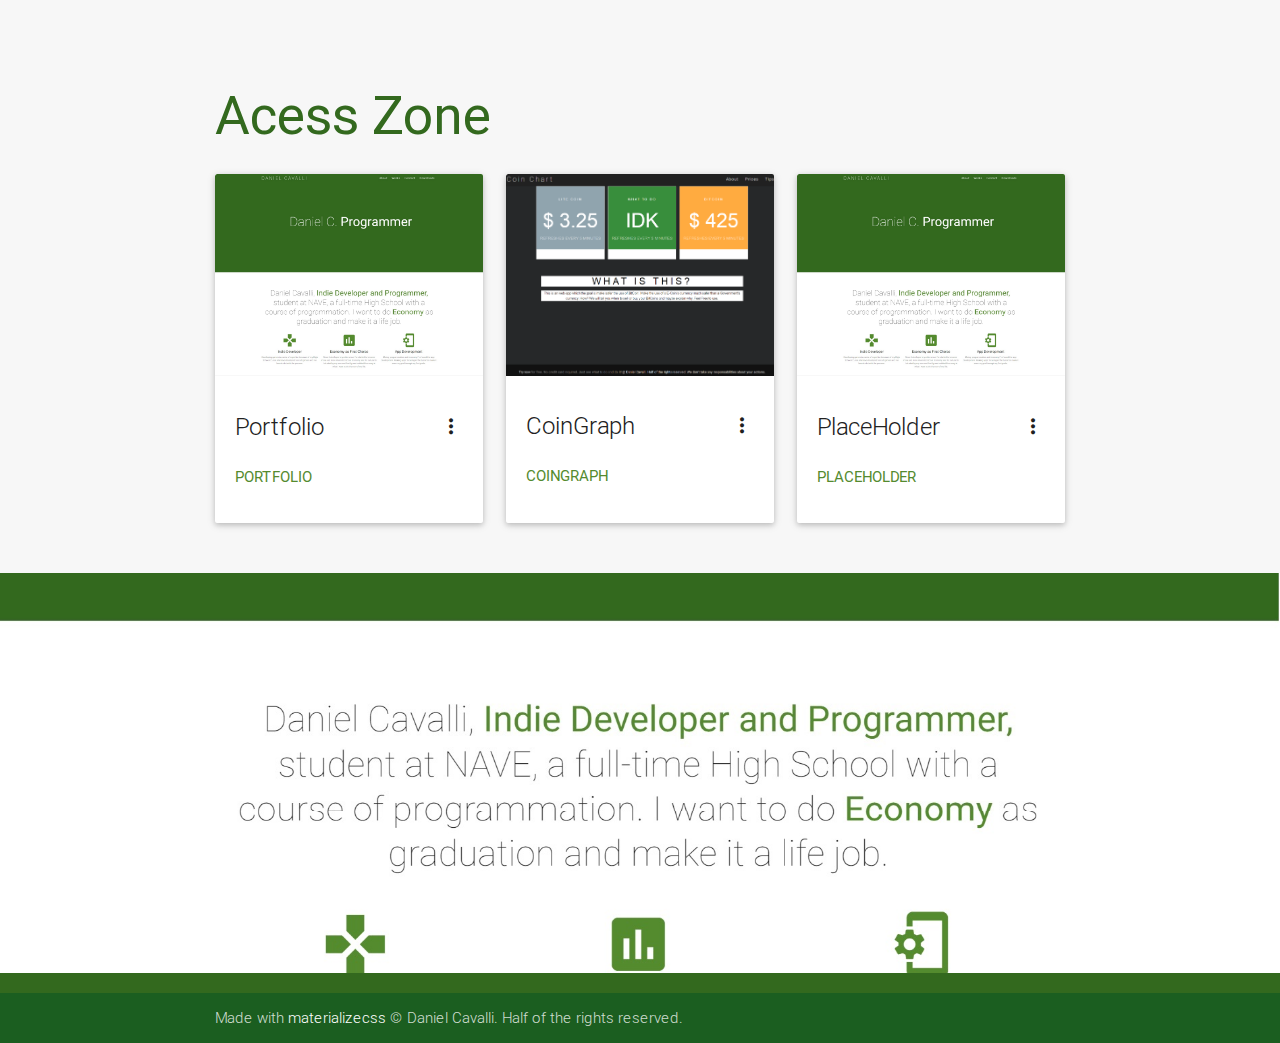
==== index.html @ db2be6b5 "Restart" ====
<!DOCTYPE html>
<html lang="en">

<head>
    <meta http-equiv="Content-Type" content="text/html; charset=UTF-8" />
    <meta name="viewport" content="width=device-width, initial-scale=1, maximum-scale=1.0" />
    <meta name="google-signin-client_id" content="17430332613-jc5j3ai4s316dlv9j1suflbheujmlhgo.apps.googleusercontent.com" />
    <title>Good Name Here</title>

    <!-- CSS  -->
    <link href="https://fonts.googleapis.com/icon?family=Material+Icons" rel="stylesheet">
    <link href="Materialize/css/materialize.css" type="text/css" rel="stylesheet" media="screen,projection" />
    <link href="Materialize/css/style.css" type="text/css" rel="stylesheet" media="screen,projection" />
</head>
<!-- Important part is starting, be careful and don't mess up everything. Thanks-->

<body>
    <!-- Navigation Bar -->
    <!--First Block of Content-->
    <div class="section scrollspy" id="work">
        <div class="container">
            <h2 class="header text_b">Acess Zone </h2>
            <div class="row">
                <!--Template-->
                <div class="col s12 m4 l4">
                    <div class="card">
                        <div class="card-image waves-effect waves-block waves-light">
                            <img class="activator" src="Materialize/images/project1.jpg">
                        </div>
                        <div class="card-content">
                            <span class="card-title activator grey-text text-darken-4">Portfolio <i class="mdi-navigation-more-vert right"></i></span>
                            <p><a href="portfolio/index.html">Portfolio</a></p>
                        </div>
                        <div class="card-reveal">
                            <span class="card-title grey-text text-darken-4"><b>Portfolio</b> <i class="mdi-navigation-close right"></i></span>
                            <p>An awesome portfolio made by no one more than me. It's a complete shit, I Know. Sorry for the incovinient.</p>
                            <p><b> Framework: </b> Materialize Css</p>
                            <p><b> Release Date: </b> I'm too lazy to replace this with another stupid thing</p>
                            <p><b> Genre: </b> Hummnn... Portfolio?</p>
                            <p><b> Dev: </b> Daniel Cavalli</p>
                        </div>
                    </div>
                </div>
                <!--Template-->
                <div class="col s12 m4 l4">
                    <div class="card">
                        <div class="card-image waves-effect waves-block waves-light">
                            <img class="activator" src="Materialize/images/Acess.png">
                        </div>
                        <div class="card-content">
                            <span class="card-title activator grey-text text-darken-4">CoinGraph <i class="mdi-navigation-more-vert right"></i></span>
                            <p><a href="coinchart/index.html">CoinGraph</a></p>
                        </div>
                        <div class="card-reveal">
                            <span class="card-title grey-text text-darken-4"><a href="coinchart/index.html"><b>CoinGraph </b></a><i class="mdi-navigation-close right"></i></span>
                            <p>A plataform to monitorize BitCoin and LiteCoin and study their Flow Chart Pattern.</p>
                            <p><b> API: </b> CoinMarketCap</p>
                            <p><b> Release Date: </b> 01/10/2016</p>
                            <p><b> Genre: </b> Bussines Application</p>
                            <p><b> Dev: </b> Daniel Cavalli</p>
                            <p><b> License for Use: </b> Free to use as base of anything you want.</p>
                        </div>
                    </div>
                </div>
                <div class="col s12 m4 l4">
                    <div class="card">
                        <div class="card-image waves-effect waves-block waves-light">
                            <img class="activator" src="Materialize/images/project1.jpg">
                        </div>
                        <div class="card-content">
                            <span class="card-title activator grey-text text-darken-4">PlaceHolder <i class="mdi-navigation-more-vert right"></i></span>
                            <p><a href="#">PlaceHolder</a></p>
                        </div>
                        <div class="card-reveal">
                            <span class="card-title grey-text text-darken-4"><span class="span_h2">PlaceHolder</span><i class="mdi-navigation-close right"></i></span>
                            <p>"A game... With Games.. IN THE GAME! Great Game." - MiniLympics is a game made for SBGames, an event from Brasil that gives to the winner a certificate and great recognizing. It's a action-puzzle game with theme based on Paralympics, uses minigames to introduce the action and puzzle genre, we have 30 minigames for this.</p>
                            <p><b> Engine: </b> Unity</p>
                            <p><b> Release Date: </b> 03/08/2015</p>
                            <p><b> Genre: </b> Action and Puzzle</p>
                            <p><b> Devs: </b> WorkShop</p>
                            <p><b> My Function: </b> Programmer</p>
                        </div>
                    </div>
                </div>
            </div>
        </div>
    </div>
	<div class="parallax-container">
    <div class="parallax"><img src="Materialize/images/project1.jpg"></div>
</div>
	<!--Footer-->
<footer id="contact" class="page-footer light-green darken-4 scrollspy">
    <div class="container">  
    </div>
    <div class="footer-copyright green darken-4">
        <div class="container">
            Made with <a class="white-text" href="http://materializecss.com/">materializecss</a> © Daniel Cavalli. Half of the rights reserved.
        </div>
    </div>
</footer>

    <!--  Scripts-->
    <script src="https://code.jquery.com/jquery-2.1.1.min.js"></script>
    <script src="Materialize/js/materialize.js"></script>
    <script src="Materialize/js/init.js"></script>
    <script>
        var color = 0;

        function colorChanger() {
            if (color >= 5) {
                color = 0;
            } else {
                color++;
            }
            if (color == 0) {
                $(".grey").removeClass("grey").addClass("teal");
                $(".grey-text").removeClass("grey-text").addClass("teal-text");
            } else if (color == 1) {
                $(".teal").removeClass("teal").addClass("blue");
                $(".teal-text").removeClass("teal-text").addClass("blue-text");
            } else if (color == 2) {
                $(".blue").removeClass("blue").addClass("green");
                $(".blue-text").removeClass("blue-text").addClass("green-text");
            } else if (color == 3) {
                $(".green").removeClass("green").addClass("pink");
                $(".green-text").removeClass("green-text").addClass("pink-text");
            } else if (color == 4) {
                $(".pink").removeClass("pink").addClass("amber");
                $(".pink-text").removeClass("pink-text").addClass("amber-text");
            } else if (color == 5) {
                $(".amber").removeClass("amber").addClass("grey");
                $(".amber-text").removeClass("amber-text").addClass("grey-text");
            }
            var a = document.getElementById("CurrentColor").className.split(' ')[4];
            Materialize.toast('I am ' + a + ' now', 750, 'rounded');
        }
        var number = 0;

        function dontclick() {
            number += 1;
            if (number == 1) {
                Materialize.toast("\"Don't Click\", your read it?", 2000);
            }
            if (number == 10) {
                Materialize.toast("You really have problems, don't you?", 6000);
            }
            if (number == 50) {
                Materialize.toast("HOLY FUCKING SATAN! Why? Just tell me that.", 10000);
            }
            if (number == 250) {
                Materialize.toast("\"Some people say that out of my room there is something called 'world', maybe I should see if it's truth.\" - He thought in a moment of loneliness", 9000);
            }
            if (number == 1000) {
                Materialize.toast("You know that no one will never heard about this, don't you?", 10000);
            }
            if (number == 2500) {
                Materialize.toast("Hmm, maybe you're thinking you'll get to your friends and say \"Hey, I've got the '5 thousand clicks' message, did you get it? It's sooooo awesome\", I highly don't recommend this, it'll be awkward.", 15000);
            }
            if (number == 5000) {
                Materialize.toast("You need a good person in your life. I know it may be hard for someone like you but try!", 10000);
            }
            if (number == 10000) {
                Materialize.toast("I'm out, you won... You really are the strangest person I've ever seen.", 10000);
            }
        }
    </script>
</body>

</html>
---- Materialize/css/style.css ----
/* Custom Stylesheet */
/**
 *
 * Made By Joash Pereira
 * Thanks for MaterializeCSS.com
 */

.default_color{background-color: #2196F3 !important}

.default_color_text{color: #2196F3 !important}

.icon-block {
    padding: 0 15px;
}

#intro, #work, #team {padding-top: 4rem;}


#index-banner {
    min-height: 632px;
    max-height: 864px;
    position: relative;
    background-color: #2196F3;
}

#nav_f{
    box-shadow: none !important; 
    -webkit-box-shadow:none !important;
}

.text_h {
    padding: 15% 0;
    font-size: 6.0em;
    font-weight: 100;
    color:white;
}

.brand-logo{
    position: absolute;
    color: #fff;
    display: inline-block;
    font-size: 2.1rem;
    font-style: normal;
    font-weight: 100;
    padding: 0;
    letter-spacing: 7px;
}

.text_h2 {font-weight: 100;margin-bottom: 4%; line-height: 4.5rem;}

.span_h2 {font-weight: 400;color: #558b2f;}

.text_b{color: #33691e;}

.in{font-weight: 400 !important; font-style: normal !important;}

.promo i {
    color: #558b2f;
    font-size: 7rem;
    display: block;
}
.card-content a {color: #558b2f;}

.card-content a:hover {color: #558b2f;}

#work, #team{background: rgb(247, 247, 247);}

.text_pink{color:#EF9A9A;}

nav ul a {
    font-size: 1.2rem;
    color: #FFF;
    letter-spacing: 2px;
    display: block;
    font-weight: 300;
    padding: 0px 15px;
}

.cd-headline.type .cd-words-wrapper {
    vertical-align: top;
    overflow: hidden;
}

.cd-headline.type .cd-words-wrapper::after {
    /* vertical bar */
    content: '';
    position: absolute;
    right: 0;
    top: 50%;
    bottom: auto;
    -webkit-transform: translateY(-50%);
    -moz-transform: translateY(-50%);
    -ms-transform: translateY(-50%);
    -o-transform: translateY(-50%);
    transform: translateY(-50%);
    height: 90%;
    width: 1px;
    background-color: #8bc34a;
}

.cd-headline.type .cd-words-wrapper.waiting::after {
    -webkit-animation: cd-pulse 1s infinite;
    -moz-animation: cd-pulse 1s infinite;
    animation: cd-pulse 1s infinite;
}
.cd-headline.type .cd-words-wrapper.selected {
    background-color: #FFF;
}

.cd-headline.type .cd-words-wrapper.selected::after {
    visibility: hidden;
}

.cd-headline.type .cd-words-wrapper.selected b {
    color: #8bc34a ;
}

.cd-headline.type b {
    visibility: hidden;
}

.cd-headline.type b.is-visible {
    visibility: visible;
}

.cd-headline.type i {
    position: absolute;
    visibility: hidden;
}
.cd-headline.type i.in {
    position: relative;
    visibility: visible;
}

@-webkit-keyframes cd-pulse {
    0% {
        -webkit-transform: translateY(-50%) scale(1);
        opacity: 1;
    }
    40% {
        -webkit-transform: translateY(-50%) scale(0.9);
        opacity: 0;
    }
    100% {
        -webkit-transform: translateY(-50%) scale(0);
        opacity: 0;
    }
}
@-moz-keyframes cd-pulse {
    0% {
        -moz-transform: translateY(-50%) scale(1);
        opacity: 1;
    }
    40% {
        -moz-transform: translateY(-50%) scale(0.9);
        opacity: 0;
    }
    100% {
        -moz-transform: translateY(-50%) scale(0);
        opacity: 0;
    }
}

@keyframes cd-pulse {
    0% {
        -webkit-transform: translateY(-50%) scale(1);
        -moz-transform: translateY(-50%) scale(1);
        -ms-transform: translateY(-50%) scale(1);
        -o-transform: translateY(-50%) scale(1);
        transform: translateY(-50%) scale(1);
        opacity: 1;
    }
    40% {
        -webkit-transform: translateY(-50%) scale(0.9);
        -moz-transform: translateY(-50%) scale(0.9);
        -ms-transform: translateY(-50%) scale(0.9);
        -o-transform: translateY(-50%) scale(0.9);
        transform: translateY(-50%) scale(0.9);
        opacity: 0;
    }
    100% {
        -webkit-transform: translateY(-50%) scale(0);
        -moz-transform: translateY(-50%) scale(0);
        -ms-transform: translateY(-50%) scale(0);
        -o-transform: translateY(-50%) scale(0);
        transform: translateY(-50%) scale(0);
        opacity: 0;
    }
}


/* Preloader */
#preloader {
    position: fixed;
    top:0;
    left:0;
    right:0;
    bottom:0;
    background-color:#fff; /* change if the mask should have another color then white */
    z-index:1200; /* makes sure it stays on top */
}

#status {
    width:200px;
    height:200px;
    position:absolute;
    left:50%; /* centers the loading animation horizontally one the screen */
    top:50%; /* centers the loading animation vertically one the screen */
    background-image:url(../img/status.gif); /* path to your loading animation */
    background-repeat:no-repeat;
    background-position:center;
    margin:-100px 0 0 -100px; /* is width and height divided by two */
}

@media only screen and (max-width: 480px) {
    .text_h {
        padding: 4% 0;
        font-size: 5em;
        font-weight: 100;
        color: white;
    }
}

input, textarea {
    border-bottom: 1px solid #fff;
}

nav a.button-collapse {
    left: -25px;
}

.card-avatar .waves-effect {
    text-align: center;
    margin-top: 20px;
}

.card-avatar img {
    height: 150px;
    width: 150px;
    border-radius: 75px;
}

.card-avatar .card-content {
    text-align: center;
}

.card .card-content p {
    margin: 15px 0px;
}

.card-avatar .card-content i {
   font-size: 1.5rem;
}

.card-avatar .card-content .card-title {
    line-height: 30px !important;
}

.parallax-container {
    max-height: 400px;
}

footer.page-footer {
    margin-top: 0px !important;
}
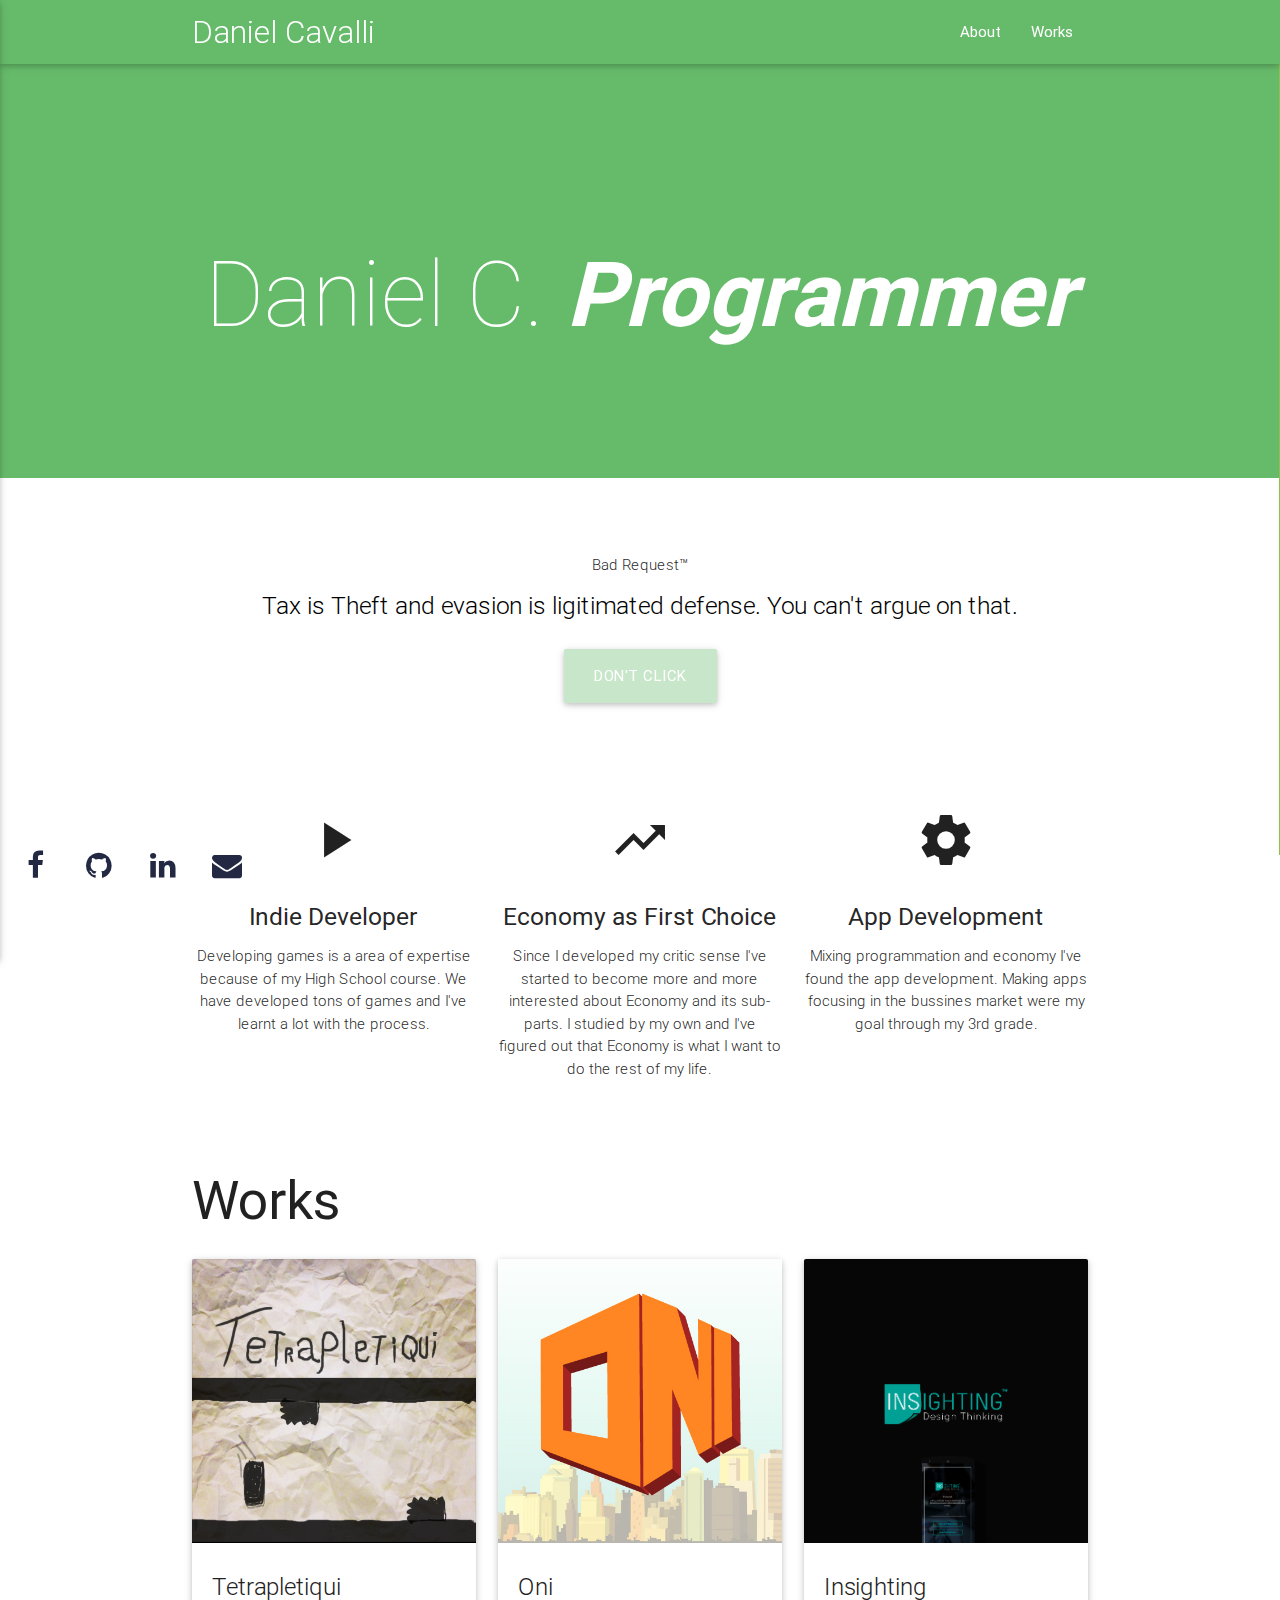
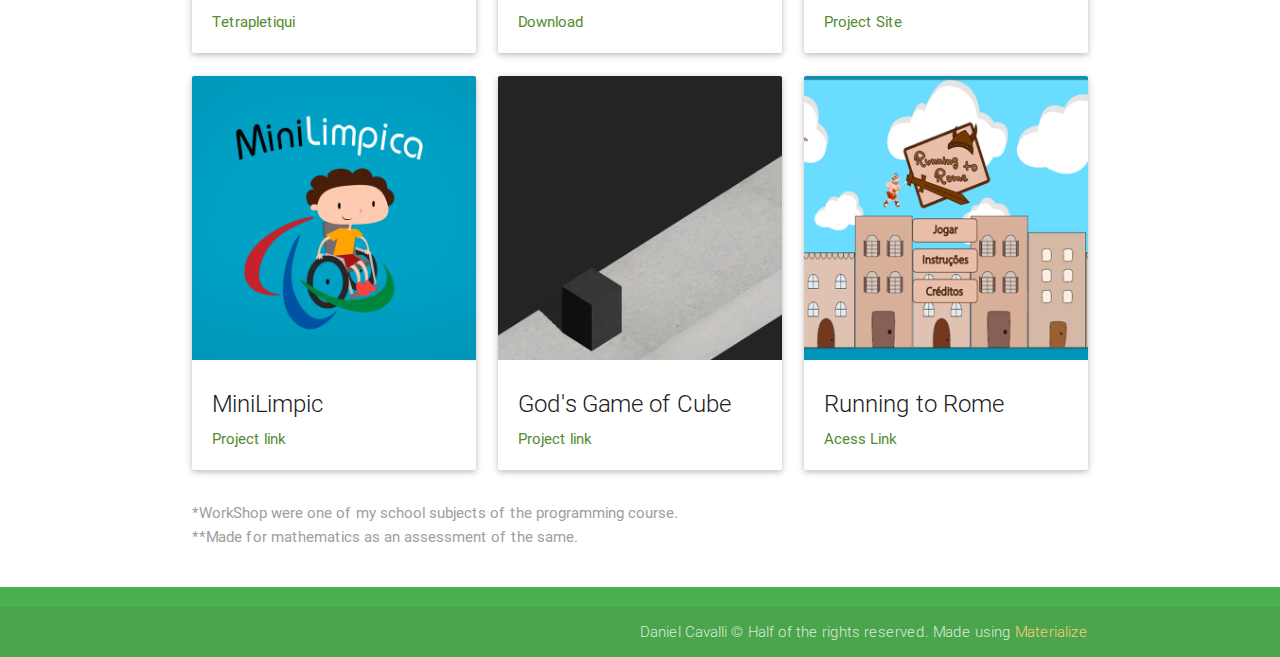
==== commit 3e818249: "v0.1" ====
--- a/index.html
+++ b/index.html
@@ -1,151 +1,297 @@
 <!DOCTYPE html>
-<html lang="en">
-
+<html>
 <head>
     <meta http-equiv="Content-Type" content="text/html; charset=UTF-8" />
-    <meta name="viewport" content="width=device-width, initial-scale=1, maximum-scale=1.0" />
-    <meta name="google-signin-client_id" content="17430332613-jc5j3ai4s316dlv9j1suflbheujmlhgo.apps.googleusercontent.com" />
-    <title>Good Name Here</title>
+    <meta name="viewport" content="width=device-width, initial-scale=1, maximum-scale=1.0, user-scalable=no" />
+    <meta name="theme-color" content="#689f38">
+    <title>Material UI One Page Theme</title>
 
     <!-- CSS  -->
+    <link href="Materialize/css/font-awesome.min.css" type="text/css" rel="stylesheet">
+    <script src="Materialize/js/modernizr.js"></script>
     <link href="https://fonts.googleapis.com/icon?family=Material+Icons" rel="stylesheet">
     <link href="Materialize/css/materialize.css" type="text/css" rel="stylesheet" media="screen,projection" />
     <link href="Materialize/css/style.css" type="text/css" rel="stylesheet" media="screen,projection" />
 </head>
-<!-- Important part is starting, be careful and don't mess up everything. Thanks-->
+<body>
+    <div class="navbar-fixed">
+        <nav class="green lighten-1" role="navigation">
+            <div class="nav-wrapper container"><a id="logo-container" href="#" class="brand-logo light">Daniel Cavalli</a>
+                <ul class="right hide-on-med-and-down">
+					<li><a href="#">About</a></li>
+                    <li><a href="#">Works</a></li>
+                </ul>
+                <ul id="nav-mobile" class="side-nav">
+                    <li><a href="#">About</a></li>
+                    <li><a href="#">Works</a></li>
+                </ul>
+                <a href="#" data-activates="nav-mobile" class="button-collapse"><i class="tiny material-icons">menu</i></a>
+            </div>
+        </nav>
+    </div>
+    <!--Wrapper-->
+    <div class="section no-pad-bot green lighten-1" id="index-banner">
+        <div class="container">
+            <h1 class="text_h center header cd-headline letters type">
+                <span>Daniel C.</span>
+                <span class="cd-words-wrapper waiting">
+					<b class="is-visible">Programmer</b>
+					<b>Economist</b>
+					<b>Something</b>
+				</span>
+            </h1>
+        </div>
+    </div>
+    <!--First Block of Content-->
+    <div class="section no-pad-bot" id="index-banner">
+        <div class="container">
+            <h1 class="header center teal-text text-darken-2"></h1>
+            <div class="row center">
+                <h6 class="header col s12 light">Bad Request™ </h6>
+                <h5 class="header col s12 light">
+                    <font color="black" id="LiteCoin">Loading....</font>
+                </h5>
+            </div>
+            <div class="row center">
+                <a id="CurrentColor" onclick="dontclick()" class="btn-large waves-effect waves-light lighten-4 green">Don't Click</a>
+            </div>
+            </br>
+            </br>
+        </div>
+    </div>
+    <!--Intro and service-->
+    <div id="intro" class="section scrollspy">
+        <div class="container">
+            <div class="row">
 
-<body>
-    <!-- Navigation Bar -->
-    <!--First Block of Content-->
+                <div class="col s12 m4 l4">
+                    <div class="center promo promo-example">
+                        <h2 class="center"><i class="medium material-icons">play_arrow</i></h2>
+                        <h5 class="promo-caption">Indie Developer</h5>
+                        <p class="light center">Developing games is a area of expertise because of my High School course. We have developed tons of games and I've learnt a lot with the process.</p>
+                    </div>
+                </div>
+                <div class="col s12 m4 l4">
+                    <div class="center promo promo-example">
+                        <h2 class="center"><i class="medium material-icons">trending_up</i></h2>
+                        <h5 class="promo-caption">Economy as First Choice</h5>
+                        <p class="light center">Since I developed my critic sense I've started to become more and more interested about Economy and its sub-parts. I studied by my own and I've figured out that Economy is what I want to do the rest of my life.</p>
+                    </div>
+                </div>
+                <div class="col s12 m4 l4">
+                    <div class="center promo promo-example">
+                        <h2 class="center"><i class="medium material-icons">settings</i></h2>
+                        <h5 class="promo-caption">App Development</h5>
+                        <p class="light center">Mixing programmation and economy I've found the app development. Making apps focusing in the bussines market were my goal through my 3rd grade.</p>
+                    </div>
+                </div>
+            </div>
+        </div>
+    </div>
+    <!--Work-->
     <div class="section scrollspy" id="work">
         <div class="container">
-            <h2 class="header text_b">Acess Zone </h2>
+            <h2 class="header text_b">Works </h2>
             <div class="row">
                 <!--Template-->
                 <div class="col s12 m4 l4">
                     <div class="card">
                         <div class="card-image waves-effect waves-block waves-light">
-                            <img class="activator" src="Materialize/images/project1.jpg">
-                        </div>
-                        <div class="card-content">
-                            <span class="card-title activator grey-text text-darken-4">Portfolio <i class="mdi-navigation-more-vert right"></i></span>
-                            <p><a href="portfolio/index.html">Portfolio</a></p>
-                        </div>
-                        <div class="card-reveal">
-                            <span class="card-title grey-text text-darken-4"><b>Portfolio</b> <i class="mdi-navigation-close right"></i></span>
-                            <p>An awesome portfolio made by no one more than me. It's a complete shit, I Know. Sorry for the incovinient.</p>
-                            <p><b> Framework: </b> Materialize Css</p>
-                            <p><b> Release Date: </b> I'm too lazy to replace this with another stupid thing</p>
-                            <p><b> Genre: </b> Hummnn... Portfolio?</p>
+                            <img class="activator" src="img/project1.jpg">
+                        </div>
+                        <div class="card-content">
+                            <span class="card-title activator grey-text text-darken-4">Tetrapletiqui <i class="mdi-navigation-more-vert right"></i></span>
+                            <p><a href="1.html">Tetrapletiqui</a></p>
+                        </div>
+                        <div class="card-reveal">
+                            <span class="card-title grey-text text-darken-4"><b>Tetrapletiqui</b> <i class="small material-icons right">clear</i></span>
+                            <p>An infinity runner game where your goal is just don't get angry with it. Really, don't take this game seriously, he's really good at making you be angry and will kill you if it want to. Just to piss you off. Really annoying.</p>
+                            <p><b> Engine: </b> Unity</p>
+                            <p><b> Genre: </b> Infinity Runner</p>
                             <p><b> Dev: </b> Daniel Cavalli</p>
                         </div>
                     </div>
                 </div>
                 <!--Template-->
-                <div class="col s12 m4 l4">
-                    <div class="card">
-                        <div class="card-image waves-effect waves-block waves-light">
-                            <img class="activator" src="Materialize/images/Acess.png">
-                        </div>
-                        <div class="card-content">
-                            <span class="card-title activator grey-text text-darken-4">CoinGraph <i class="mdi-navigation-more-vert right"></i></span>
-                            <p><a href="coinchart/index.html">CoinGraph</a></p>
-                        </div>
-                        <div class="card-reveal">
-                            <span class="card-title grey-text text-darken-4"><a href="coinchart/index.html"><b>CoinGraph </b></a><i class="mdi-navigation-close right"></i></span>
-                            <p>A plataform to monitorize BitCoin and LiteCoin and study their Flow Chart Pattern.</p>
-                            <p><b> API: </b> CoinMarketCap</p>
-                            <p><b> Release Date: </b> 01/10/2016</p>
-                            <p><b> Genre: </b> Bussines Application</p>
-                            <p><b> Dev: </b> Daniel Cavalli</p>
-                            <p><b> License for Use: </b> Free to use as base of anything you want.</p>
-                        </div>
-                    </div>
-                </div>
-                <div class="col s12 m4 l4">
-                    <div class="card">
-                        <div class="card-image waves-effect waves-block waves-light">
-                            <img class="activator" src="Materialize/images/project1.jpg">
-                        </div>
-                        <div class="card-content">
-                            <span class="card-title activator grey-text text-darken-4">PlaceHolder <i class="mdi-navigation-more-vert right"></i></span>
-                            <p><a href="#">PlaceHolder</a></p>
-                        </div>
-                        <div class="card-reveal">
-                            <span class="card-title grey-text text-darken-4"><span class="span_h2">PlaceHolder</span><i class="mdi-navigation-close right"></i></span>
-                            <p>"A game... With Games.. IN THE GAME! Great Game." - MiniLympics is a game made for SBGames, an event from Brasil that gives to the winner a certificate and great recognizing. It's a action-puzzle game with theme based on Paralympics, uses minigames to introduce the action and puzzle genre, we have 30 minigames for this.</p>
+                <!--Template-->
+                <div class="col s12 m4 l4">
+                    <div class="card">
+                        <div class="card-image waves-effect waves-block waves-light">
+                            <img class="activator" src="img/project2.jpeg">
+                        </div>
+                        <div class="card-content">
+                            <span class="card-title activator grey-text text-darken-4">Oni <i class="mdi-navigation-more-vert right"></i></span>
+                            <p><a href="#">Download</a></p>
+                        </div>
+                        <div class="card-reveal">
+                            <span class="card-title grey-text text-darken-4"><b>Oni </b><i class="small material-icons right">clear</i></span>
+                            <p>An admin game where the player manages a bus company of a typical brazilian city from the beginning with few bus until manage the most powerful consortium of the city.</p>
                             <p><b> Engine: </b> Unity</p>
-                            <p><b> Release Date: </b> 03/08/2015</p>
+                            <p><b> Genre: </b> Bussines Simulation</p>
+                            <p><b> Devs: </b> WorkShop 2nd Grade*</p>
+                            <p><b> My Function: </b> Programmer and Game Designer</p>
+                        </div>
+                    </div>
+                </div>
+                <!--Template-->
+                <!--Template-->
+                <div class="col s12 m4 l4">
+                    <div class="card">
+                        <div class="card-image waves-effect waves-block waves-light">
+                            <img class="activator" src="img/project4.png">
+                        </div>
+                        <div class="card-content">
+                            <span class="card-title activator grey-text text-darken-4">Insighting <i class="mdi-navigation-more-vert right"></i></span>
+                            <p><a href="http://main.insighting.xyz/" target="blank">Project Site</a></p>
+                        </div>
+                        <div class="card-reveal">
+                            <span class="card-title grey-text text-darken-4"><b>Insighting </b> <i class="small material-icons right">clear</i></span>
+                            <p>An app to manage Insight Cards of a project using Design Thinking methodology. Through a exploratory research we discovered that the major issue of that process is to manage the Insight Cards in a easy way.</p>
+                            <p><b> Dev Space: </b> Android Studio</p>
+                            <p><b> Genre: </b> Bussines App</p>
+                            <p><b> Dev: </b> WorkShop 3rd Grade*</p>
+                            <p><b> My Function: </b> Project Manager and Junior Interface Designer</p>
+                        </div>
+                    </div>
+                </div>
+                <!--Template-->
+				<!--Template-->
+                <div class="col s12 m4 l4">
+                    <div class="card">
+                        <div class="card-image waves-effect waves-block waves-light">
+                            <img class="activator" src="img/project3.png">
+                        </div>
+                        <div class="card-content">
+                            <span class="card-title activator grey-text text-darken-4">MiniLimpic <i class="mdi-navigation-more-vert right"></i></span>
+                            <p><a href="#">Project link</a></p>
+                        </div>
+                        <div class="card-reveal">
+                            <span class="card-title grey-text text-darken-4"><span class="span_h2"><b>Mini</b></span>Limpic <i class="small material-icons right">clear</i></span>
+                            <p>"A game... With Games.. IN THE GAME! Great Game." - MiniLympics is a game made for SBGames, a Brazillian event about game development. It's a action-puzzle game based on the Paralympics, it uses minigames to introduce the action and puzzle genre, we have 30 minigames for this.</p>
+                            <p><b> Engine: </b> Unity</p>
                             <p><b> Genre: </b> Action and Puzzle</p>
-                            <p><b> Devs: </b> WorkShop</p>
+                            <p><b> Devs: </b> WorkShop 2nd Grade*</p>
                             <p><b> My Function: </b> Programmer</p>
                         </div>
                     </div>
                 </div>
-            </div>
-        </div>
-    </div>
-	<div class="parallax-container">
-    <div class="parallax"><img src="Materialize/images/project1.jpg"></div>
-</div>
-	<!--Footer-->
-<footer id="contact" class="page-footer light-green darken-4 scrollspy">
-    <div class="container">  
-    </div>
-    <div class="footer-copyright green darken-4">
-        <div class="container">
-            Made with <a class="white-text" href="http://materializecss.com/">materializecss</a> © Daniel Cavalli. Half of the rights reserved.
-        </div>
-    </div>
-</footer>
+                <!--Template-->
+                <!--Template-->
+                <div class="col s12 m4 l4">
+                    <div class="card">
+                        <div class="card-image waves-effect waves-block waves-light">
+                            <img class="activator" src="img/project5.png">
+                        </div>
+                        <div class="card-content">
+                            <span class="card-title activator grey-text text-darken-4">God's Game of Cube <i class="mdi-navigation-more-vert right"></i></span>
+                            <p><a href="#">Project link</a></p>
+                        </div>
+                        <div class="card-reveal">
+                            <span class="card-title grey-text text-darken-4"><b> God's Game of Cube</b> <i class="small material-icons right">clear</i></span>
+                            <p>God’s Game of Cube it's an academic experiment about interactions of polygons in a serie of situations involving extraordinary physics.</p>
+                            <p><b> Engine: </b> Unity</p>
+                            <p><b> Genre: </b> Puzzle</p>
+                            <p><b> Devs: </b> Math Group**</p>
+                            <p><b> My Function: </b> Level Designer</p>
+                        </div>
+                    </div>
+                </div>
+                <!--Template-->
+                <!--Template-->
+                <div class="col s12 m4 l4">
+                    <div class="card">
+                        <div class="card-image waves-effect waves-block waves-light">
+                            <img class="activator" src="img/project6.jpeg">
+                        </div>
+                        <div class="card-content">
+                            <span class="card-title activator grey-text text-darken-4">Running to Rome <i class="mdi-navigation-more-vert right"></i></span>
+                            <p><a href="#">Acess Link</a></p>
+                        </div>
+                        <div class="card-reveal">
+                            <span class="card-title grey-text text-darken-4">Running to Rome <i class="small material-icons right">clear</i></span>
+                            <p>An Infinity Runner which takes place in Ancient Rome. You are a Barbarian trying to reach Rome capitol's and stop the Emperor to attack your village.</p>
+                            <p><b> Engine: </b> Browser Based</p>
+                            <p><b> Genre: </b> Infnity Runner</p>
+                            <p><b> Devs: </b> WorkShop 1st Grade*</p>
+                            <p><b> My Function: </b> Game Designer and Programmer</p>
+                        </div>
+                    </div>
+                </div>
+                <!--Template-->
+            </div>
+			<h6 class="grey-text">*WorkShop were one of my school subjects of the programming course.</h6>
+			<h6 class="grey-text">**Made for mathematics as an assessment of the same.</h6>
+        </div>
+    </div>
+    <footer class="page-footer green">
+        <div class="footer-copyright">
+            <div class="container">
+               <span class="right"> Daniel Cavalli © Half of the rights reserved. Made using <a class="orange-text text-lighten-3" href="http://materializecss.com">Materialize</a></span>
+            </div>
+        </div>
+    </footer>
+	<div style="position: fixed; z-index: 9; bottom: 5px; left: 5px;">
+		<span class="left">
+			<a href="https://www.facebook.com/daniel.cavalli.333" target="blank" class="icon alt fa-facebook"><span class="label">Facebook</span>
+			</a>
+			<a href="https://github.com/danielcavalli" target="blank" class="icon alt fa-github"><span class="label">GitHub</span>
+			</a>
+			<a href="https://br.linkedin.com/in/cavallidaniel" target="blank" class="icon alt fa-linkedin"><span class="label">LinkedIn</span>
+			</a>
+			<a href="mailto:daniel@cavalli.tech" target="blank" class="icon alt fa-envelope"><span class="label">Email</span>
+			</a>
+		</span>
+	</div>
 
     <!--  Scripts-->
     <script src="https://code.jquery.com/jquery-2.1.1.min.js"></script>
     <script src="Materialize/js/materialize.js"></script>
     <script src="Materialize/js/init.js"></script>
     <script>
-        var color = 0;
-
-        function colorChanger() {
-            if (color >= 5) {
-                color = 0;
-            } else {
-                color++;
-            }
-            if (color == 0) {
-                $(".grey").removeClass("grey").addClass("teal");
-                $(".grey-text").removeClass("grey-text").addClass("teal-text");
-            } else if (color == 1) {
-                $(".teal").removeClass("teal").addClass("blue");
-                $(".teal-text").removeClass("teal-text").addClass("blue-text");
-            } else if (color == 2) {
-                $(".blue").removeClass("blue").addClass("green");
-                $(".blue-text").removeClass("blue-text").addClass("green-text");
-            } else if (color == 3) {
-                $(".green").removeClass("green").addClass("pink");
-                $(".green-text").removeClass("green-text").addClass("pink-text");
-            } else if (color == 4) {
-                $(".pink").removeClass("pink").addClass("amber");
-                $(".pink-text").removeClass("pink-text").addClass("amber-text");
-            } else if (color == 5) {
-                $(".amber").removeClass("amber").addClass("grey");
-                $(".amber-text").removeClass("amber-text").addClass("grey-text");
-            }
-            var a = document.getElementById("CurrentColor").className.split(' ')[4];
-            Materialize.toast('I am ' + a + ' now', 750, 'rounded');
-        }
+        var random = Math.floor((Math.random() * 10) + 1);;
+        if (random == 1) {
+            document.getElementById("LiteCoin").innerHTML = "Are you okay? I highly recommend you to not use drugs when navigating in web.";
+        }
+        if (random == 2) {
+            document.getElementById("LiteCoin").innerHTML = "During his baby age Daniel had fallen from the bed a lot of times";
+        }
+        if (random == 3) {
+            document.getElementById("LiteCoin").innerHTML = "\"Humm... What if whales had miniguns insted of eyes?\" - Cavalli, Daniel.";
+        }
+        if (random == 4) {
+            document.getElementById("LiteCoin").innerHTML = "You need a good person in your life. I know it may be hard for someone like you but try!";
+        }
+        if (random == 5) {
+            document.getElementById("LiteCoin").innerHTML = "Some people say that if you click the \"Don't Click\" button you'll get some awesome messages. I had never done  it 'till a 10000 clicks";
+        }
+        if (random == 6) {
+            document.getElementById("LiteCoin").innerHTML = "\"Try not to be an asshole\", it's a motto of one of my teachers in high school.";
+        }
+        if (random == 7) {
+            document.getElementById("LiteCoin").innerHTML = "Tax is Theft and evasion is ligitimated defense. You can't argue on that.";
+        }
+        if (random == 8) {
+            document.getElementById("LiteCoin").innerHTML = "I'm getting really tired of writing this phrases.";
+        }
+        if (random == 9) {
+            document.getElementById("LiteCoin").innerHTML = "Almost there, just one more phrase and I'm free.";
+        }
+        if (random == 10) {
+            document.getElementById("LiteCoin").innerHTML = "\"Commit this shit and let me be a useful person\", said a friend while I were throwing my time away with this.";
+        }
+        //Don't Click
         var number = 0;
 
         function dontclick() {
             number += 1;
             if (number == 1) {
-                Materialize.toast("\"Don't Click\", your read it?", 2000);
+                Materialize.toast("\"Don't Click\", you read it?", 2000);
             }
             if (number == 10) {
                 Materialize.toast("You really have problems, don't you?", 6000);
             }
             if (number == 50) {
-                Materialize.toast("HOLY FUCKING SATAN! Why? Just tell me that.", 10000);
+                Materialize.toast("HOLY FUCKING SATAN! Why? Just tell me that. Are you in drugs?", 10000);
             }
             if (number == 250) {
                 Materialize.toast("\"Some people say that out of my room there is something called 'world', maybe I should see if it's truth.\" - He thought in a moment of loneliness", 9000);
@@ -165,5 +311,4 @@
         }
     </script>
 </body>
-
 </html>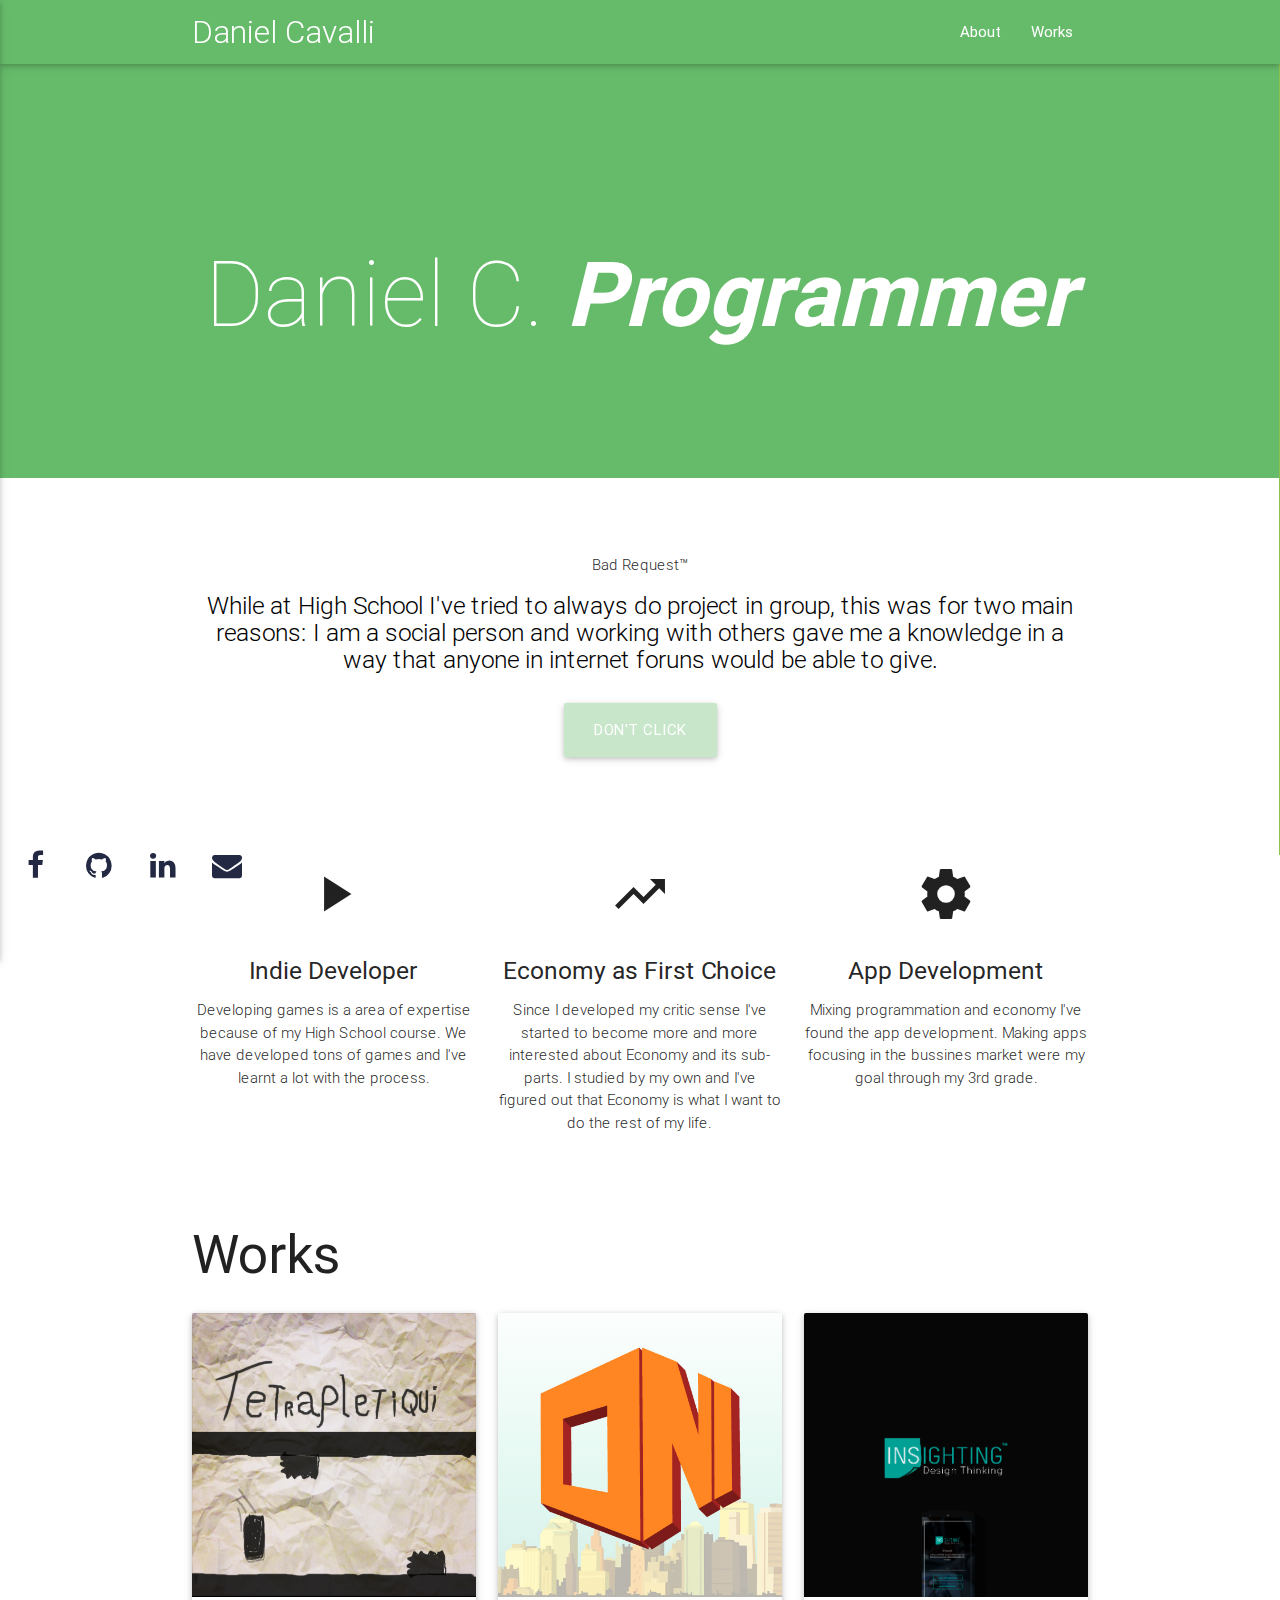
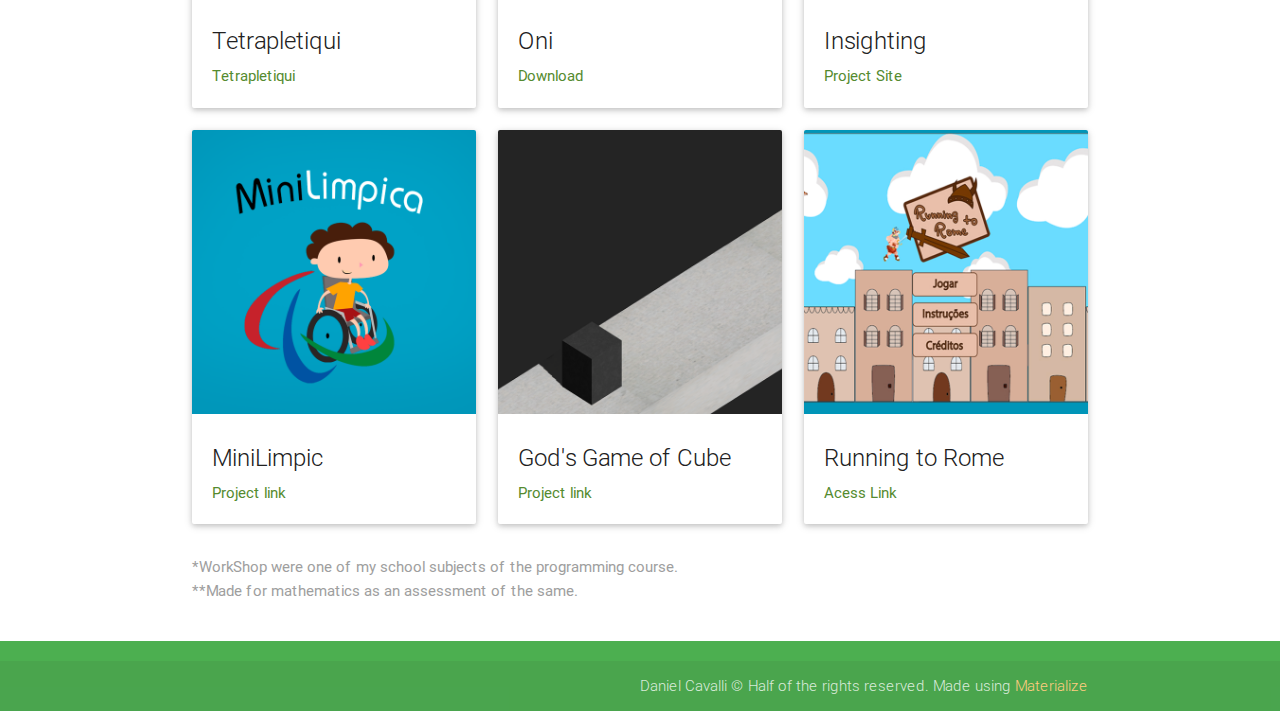
==== commit 6bd1c1b5: "v0.2" ====
--- a/index.html
+++ b/index.html
@@ -1,10 +1,11 @@
 <!DOCTYPE html>
 <html>
 <head>
+    <!-- Organizar Metas para versão 0.5  -->
     <meta http-equiv="Content-Type" content="text/html; charset=UTF-8" />
     <meta name="viewport" content="width=device-width, initial-scale=1, maximum-scale=1.0, user-scalable=no" />
     <meta name="theme-color" content="#689f38">
-    <title>Material UI One Page Theme</title>
+    <title>Daniel Cavalli</title>
 
     <!-- CSS  -->
     <link href="Materialize/css/font-awesome.min.css" type="text/css" rel="stylesheet">
@@ -250,25 +251,25 @@
     <script>
         var random = Math.floor((Math.random() * 10) + 1);;
         if (random == 1) {
-            document.getElementById("LiteCoin").innerHTML = "Are you okay? I highly recommend you to not use drugs when navigating in web.";
+            document.getElementById("LiteCoin").innerHTML = "Daniel has 17 years old. Somehow he maneged to live this long. Congrats, Daniel!";
         }
         if (random == 2) {
             document.getElementById("LiteCoin").innerHTML = "During his baby age Daniel had fallen from the bed a lot of times";
         }
         if (random == 3) {
-            document.getElementById("LiteCoin").innerHTML = "\"Humm... What if whales had miniguns insted of eyes?\" - Cavalli, Daniel.";
+            document.getElementById("LiteCoin").innerHTML = "When Daniel achived the unprecendt goal(at least for him) of having 6 years old he was gifted with a move to Maricá, a city near Rio de Janeiro.";
         }
         if (random == 4) {
-            document.getElementById("LiteCoin").innerHTML = "You need a good person in your life. I know it may be hard for someone like you but try!";
+            document.getElementById("LiteCoin").innerHTML = "Austria, Peru, Tibet, South Asia, Argentina, Patagonia... All ofthis places it'1s in his \"travel to in the future\" list";
         }
         if (random == 5) {
             document.getElementById("LiteCoin").innerHTML = "Some people say that if you click the \"Don't Click\" button you'll get some awesome messages. I had never done  it 'till a 10000 clicks";
         }
         if (random == 6) {
-            document.getElementById("LiteCoin").innerHTML = "\"Try not to be an asshole\", it's a motto of one of my teachers in high school.";
+            document.getElementById("LiteCoin").innerHTML = "While at High School I've tried to always do project in group, this was for two main reasons: I am a social person and working with others gave me a knowledge in a way that anyone in internet foruns would be able to give.";
         }
         if (random == 7) {
-            document.getElementById("LiteCoin").innerHTML = "Tax is Theft and evasion is ligitimated defense. You can't argue on that.";
+            document.getElementById("LiteCoin").innerHTML = "Taxation is Theft and evasion is ligitimated defense. You can't argue on that.";
         }
         if (random == 8) {
             document.getElementById("LiteCoin").innerHTML = "I'm getting really tired of writing this phrases.";
@@ -277,7 +278,7 @@
             document.getElementById("LiteCoin").innerHTML = "Almost there, just one more phrase and I'm free.";
         }
         if (random == 10) {
-            document.getElementById("LiteCoin").innerHTML = "\"Commit this shit and let me be a useful person\", said a friend while I were throwing my time away with this.";
+            document.getElementById("LiteCoin").innerHTML = "\"Commit this shit and let me be a useful person\", said a friend while I was throwing my time away with this thing.";
         }
         //Don't Click
         var number = 0;
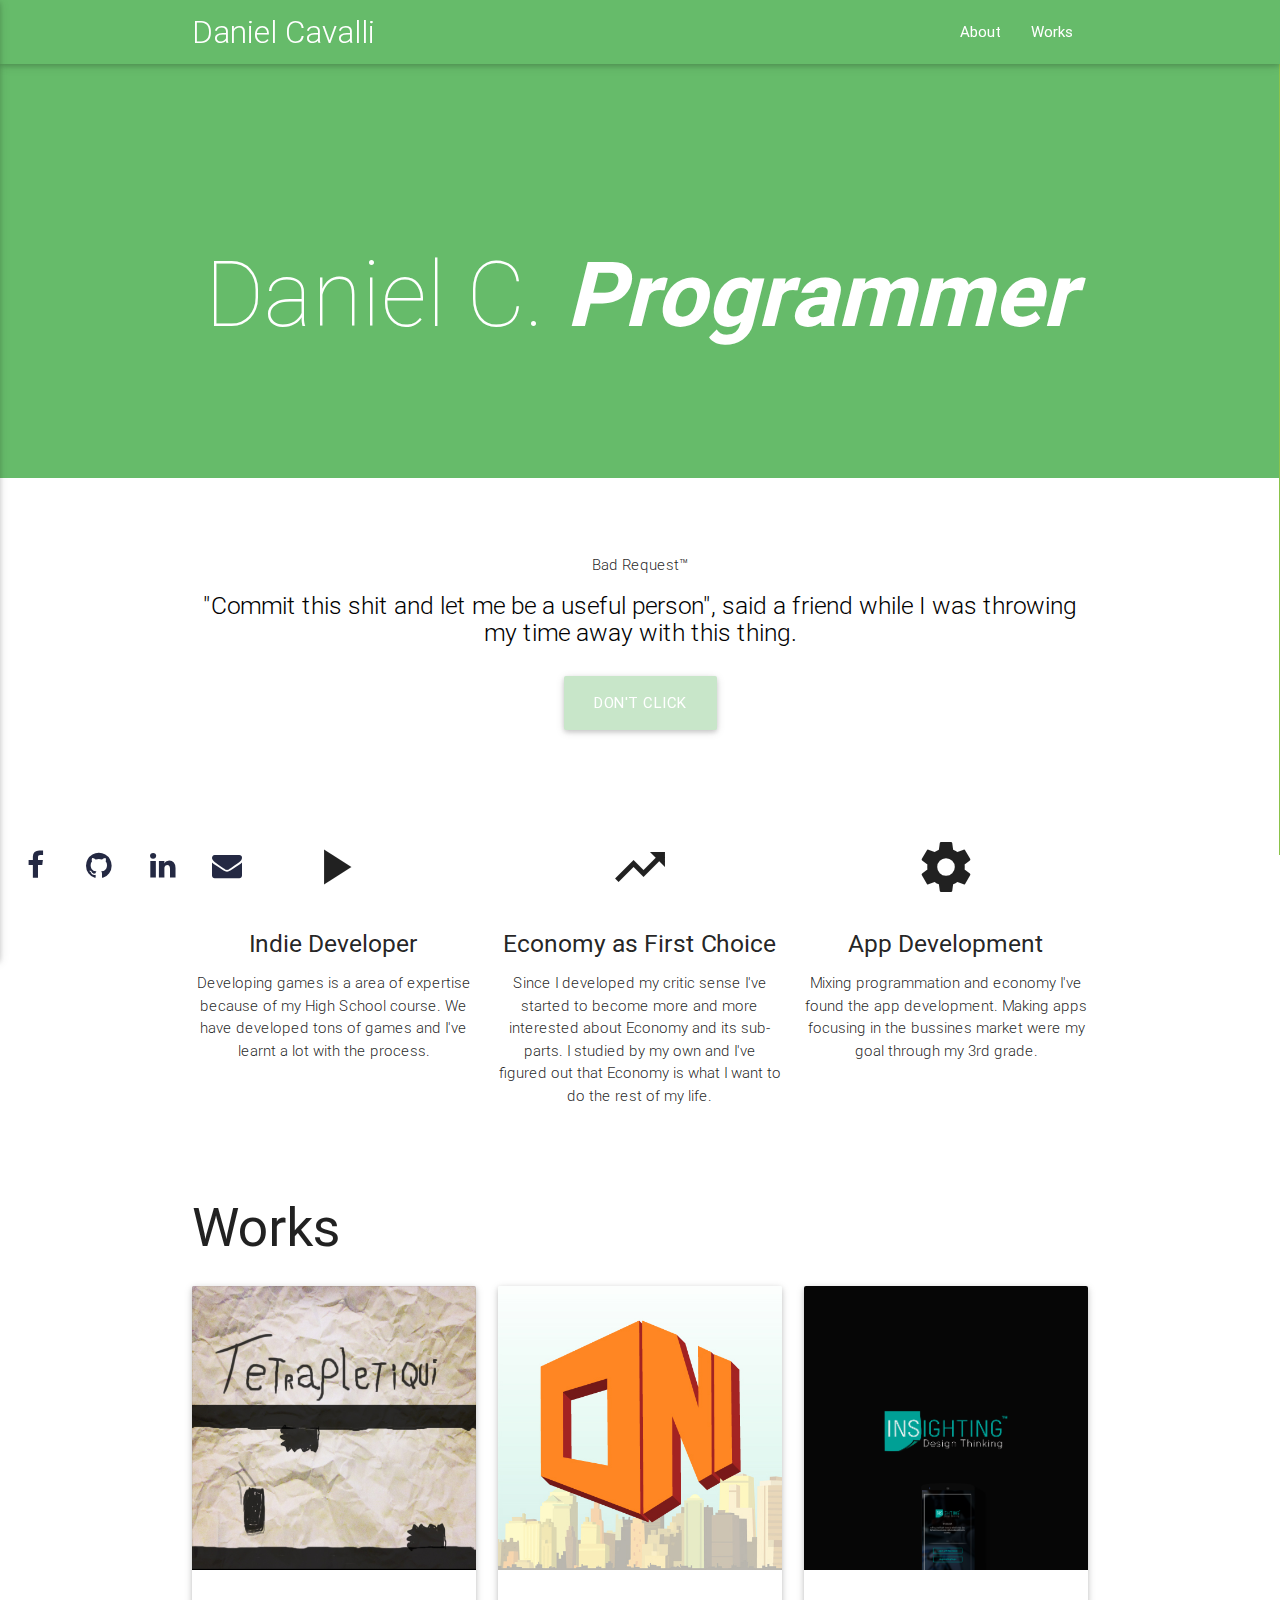
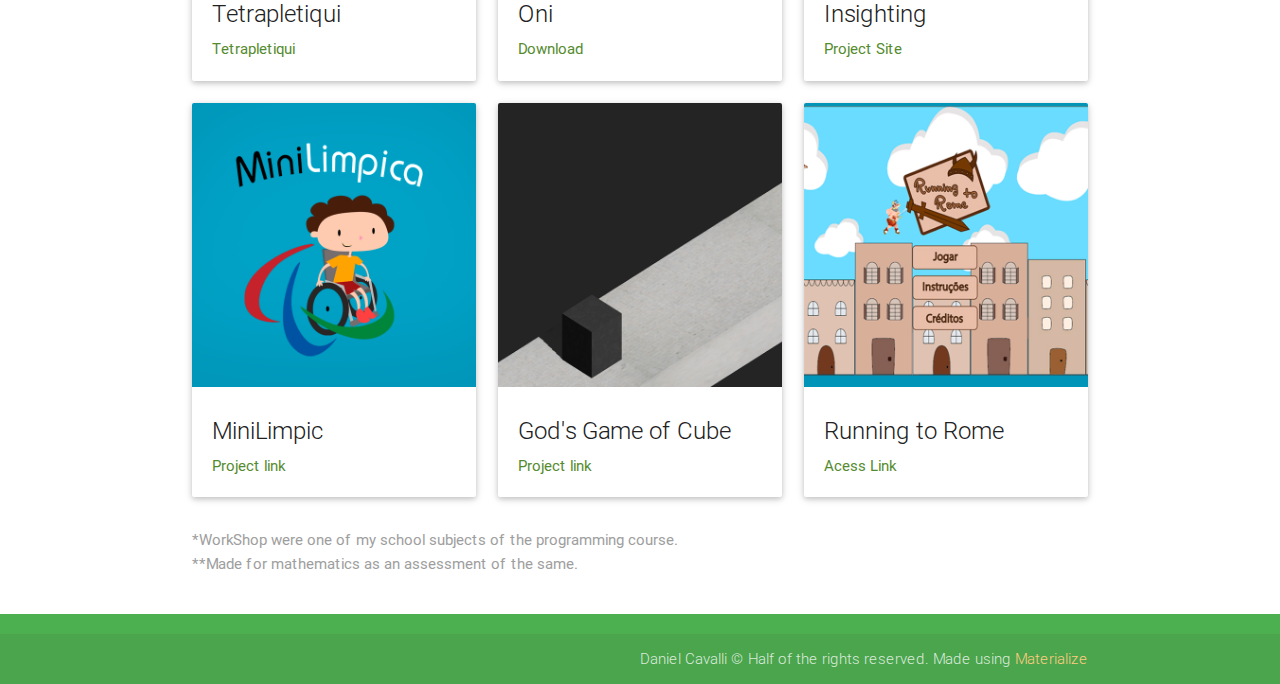
==== commit 3364963a: "0.2.1" ====
--- a/index.html
+++ b/index.html
@@ -257,7 +257,7 @@
             document.getElementById("LiteCoin").innerHTML = "During his baby age Daniel had fallen from the bed a lot of times";
         }
         if (random == 3) {
-            document.getElementById("LiteCoin").innerHTML = "When Daniel achived the unprecendt goal(at least for him) of having 6 years old he was gifted with a move to Maricá, a city near Rio de Janeiro.";
+            document.getElementById("LiteCoin").innerHTML = "When Daniel achived the unbelivable goal(at least for him) of having 6 years old he was gifted with a move to Maricá, a city near Rio de Janeiro. He'd go back to Rio only with 15 years old.";
         }
         if (random == 4) {
             document.getElementById("LiteCoin").innerHTML = "Austria, Peru, Tibet, South Asia, Argentina, Patagonia... All ofthis places it'1s in his \"travel to in the future\" list";
